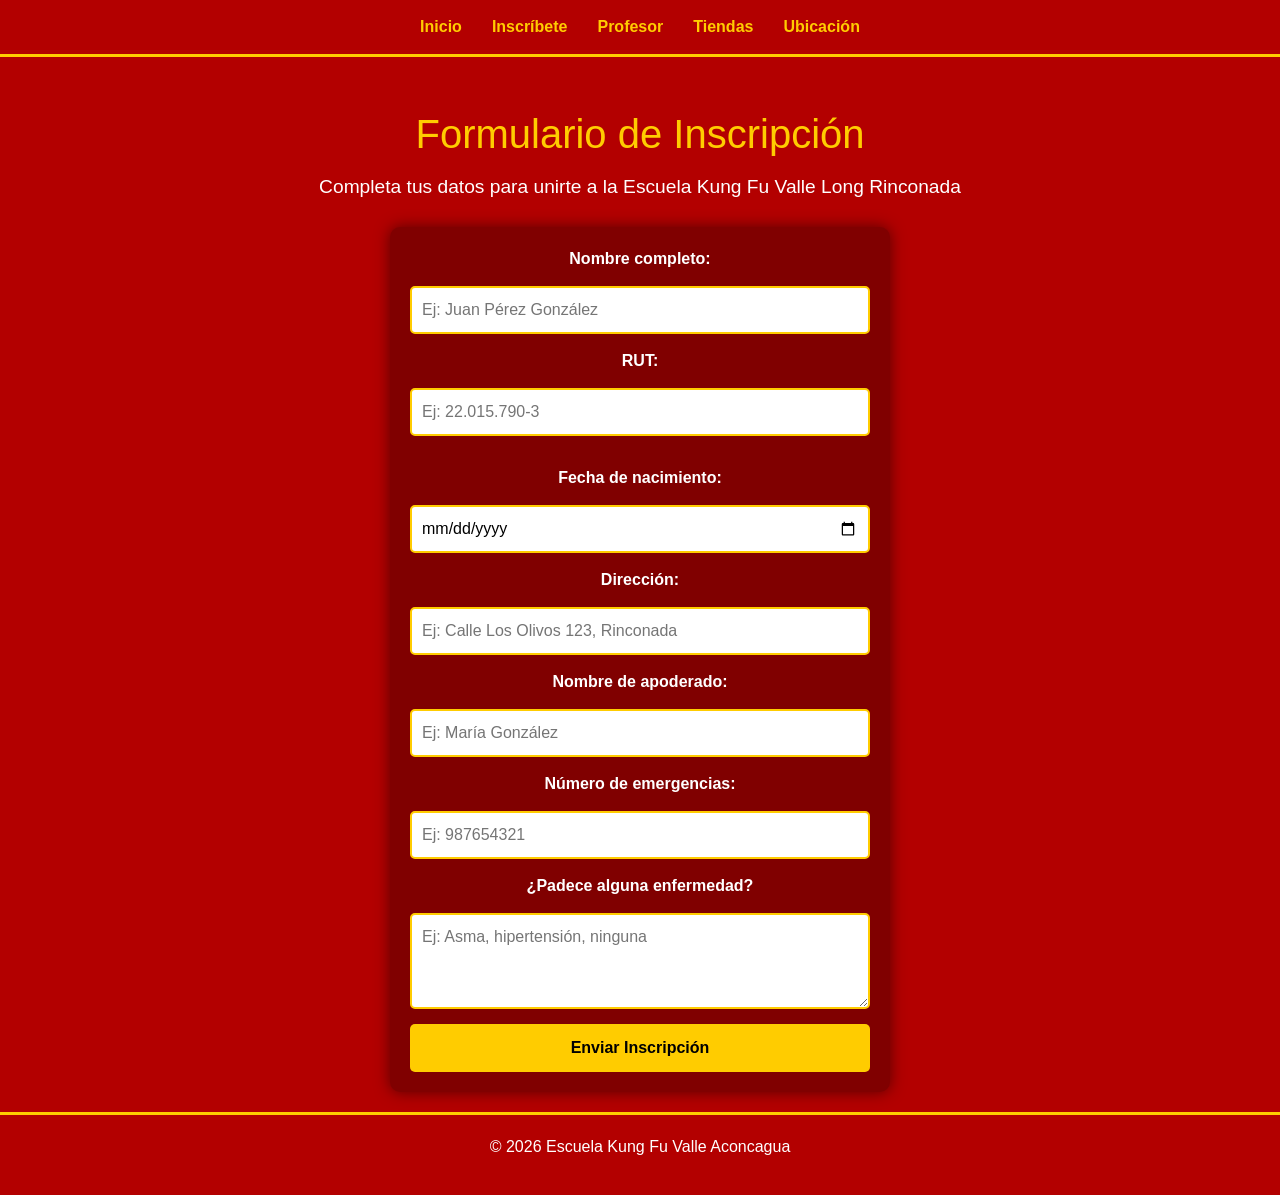
==== inscribete.html @ c2ee6ebe "primera parte" ====
<!DOCTYPE html>
<html lang="es">
<head>
  <meta charset="UTF-8">
  <meta name="viewport" content="width=device-width, initial-scale=1.0">
  <title>Formulario de Inscripción - Escuela Kung Fu Valle Aconcagua</title>
  <link href="https://cdn.jsdelivr.net/npm/bootstrap@5.3.3/dist/css/bootstrap.min.css" rel="stylesheet">
  <link rel="stylesheet" href="styles.css">
  <script src="script.js" defer></script>
</head>
<body>

  <!-- NAV (idéntico en todas las páginas) -->
  <nav>
    <ul>
      <li><a href="index.html">Inicio</a></li>
      <li><a href="inscribete.html">Inscríbete</a></li>
      <li><a href="profesor.html">Profesor</a></li>
      <li><a href="tienda.html">Tiendas</a></li>
      <li><a href="ubicacion.html">Ubicación</a></li>
    </ul>
  </nav>

  <!-- HEADER con formulario dentro -->
  <header class="hero">
    <div class="hero-content">
      <h1>Formulario de Inscripción</h1>
      <p class="lema">Completa tus datos para unirte a la Escuela Kung Fu Valle Long Rinconada</p>

      <form id="formInscripcion" action="#" method="post" class="form-inscripcion">

        <label for="nombre">Nombre completo:</label>
        <input type="text" id="nombre" name="nombre" 
               placeholder="Ej: Juan Pérez González" 
               pattern="[A-Za-zÁÉÍÓÚáéíóúÑñ\s]+" 
               title="Solo letras y espacios" 
               required>

        <label for="rut">RUT:</label>
        <input type="text" id="rut" name="rut" 
               placeholder="Ej: 22.015.790-3" 
               pattern="\d{1,2}\.\d{3}\.\d{3}-[0-9Kk]" 
               title="Formato: 22.015.790-3" 
               required>
               <small id="rut-error"></small>
              <div id="mensajeConfirmacion" class="alert alert-success mt-3" style="display:none;">
                Formulario enviado correctamente ✅
              </div>

        <label for="fecha">Fecha de nacimiento:</label>
        <input type="date" id="fecha" name="fecha" required>

        <label for="direccion">Dirección:</label>
        <input type="text" id="direccion" name="direccion" 
               placeholder="Ej: Calle Los Olivos 123, Rinconada" 
               required>

        <label for="apoderado">Nombre de apoderado:</label>
        <input type="text" id="apoderado" name="apoderado" 
               placeholder="Ej: María González" 
               pattern="[A-Za-zÁÉÍÓÚáéíóúÑñ\s]+">

        <label for="emergencia">Número de emergencias:</label>
        <input type="tel" id="emergencia" name="emergencia" 
               placeholder="Ej: 987654321" 
               pattern="[0-9]+" 
               title="Solo números" 
               required>

        <label for="enfermedad">¿Padece alguna enfermedad?</label>
        <textarea id="enfermedad" name="enfermedad" rows="3" 
                  placeholder="Ej: Asma, hipertensión, ninguna"></textarea>

        <button type="submit" class="btn btn-primary">Enviar Inscripción</button>
      </form>
      <div id="mensajeConfirmacion" class="alert alert-success mt-3" style="display:none;">
  Formulario enviado correctamente ✅
</div>
    </div>
  </header>

  <!-- FOOTER -->
  <footer>
    <p>&copy; 2026 Escuela Kung Fu Valle Aconcagua</p>
  </footer>

</body>
<script src="https://cdn.jsdelivr.net/npm/bootstrap@5.3.3/dist/js/bootstrap.bundle.min.js"></script>
</html>
---- styles.css ----
/* === BASE === */
html, body {
  height: 100%;
  margin: 0;
  display: flex;
  flex-direction: column;
  font-family: 'Segoe UI', Arial, sans-serif;
  background: #b30000;
  color: #fff;
}

/* NAV */
nav {
  background: #b30000;
  padding: 15px 20px;
  position: fixed;
  top: 0;
  width: 100%;
  z-index: 1000;
  border-bottom: 3px solid #ffcc00;
}

nav ul {
  list-style: none;
  display: flex;
  justify-content: center;
  gap: 30px;
  margin: 0;
  padding: 0;
}

nav li a {
  color: #ffcc00;
  text-decoration: none;
  font-weight: bold;
  transition: 0.3s;
}

nav li a:hover {
  color: #fff;
}

/* HERO */
.hero {
  flex: 1;
  display: flex;
  flex-direction: column;
  align-items: center;
  justify-content: flex-start;
  text-align: center;
  padding-top: 90px;
}

.hero h1 {
  font-size: 2.5em;
  color: #ffcc00;
  margin-top: 20px;
}

.hero p {
  font-size: 1.2em;
  color: #fff;
  margin: 15px 0 25px;
}

/* Logo */
.logo-img {
  width: 220px;
  margin-bottom: 25px;
  border: 5px solid #ffcc00;
  border-radius: 50%;
  box-shadow: 0 0 20px rgba(0,0,0,0.6);
  display: block;
  margin-left: auto;
  margin-right: auto;
}

/* Botón */
.btn {
  background: #ffcc00;
  color: #000;
  padding: 12px 25px;
  text-decoration: none;
  border-radius: 5px;
  font-weight: bold;
  transition: 0.3s;
}

.btn:hover {
  background: #fff;
  color: #b30000;
}

/* MAIN SECTIONS */
main {
  flex: 1;
}

main section {
  background: #800000;
  padding: 40px;
  margin: 40px auto;
  border-radius: 10px;
  max-width: 1000px;
  box-shadow: 0 0 15px rgba(0,0,0,0.5);
}

main h2 {
  color: #ffcc00;
  text-align: center;
  margin-bottom: 25px;
  font-size: 2em;
  border-bottom: 2px solid #ffcc00;
  padding-bottom: 10px;
}

main h3 {
  color: #ffcc00;
  margin-top: 20px;
  font-size: 1.4em;
}

main p {
  line-height: 1.6;
  margin-bottom: 20px;
}

main ul {
  list-style: disc;
  padding-left: 40px;
  margin-bottom: 20px;
}

main li {
  margin-bottom: 10px;
}

/* Imagen de historia */
.historia-img {
  display: block;
  max-width: 100%;
  height: auto;
  margin: 20px auto;
  border-radius: 10px;
  box-shadow: 0 0 15px rgba(0,0,0,0.5);
}

/* GALERÍA */
#galeria ul {
  display: flex;
  justify-content: center;
  gap: 20px;
  flex-wrap: wrap;
  list-style: none;
  padding: 0;
}

#galeria img {
  width: 250px;
  border-radius: 10px;
  border: 3px solid #ffcc00;
  box-shadow: 0 0 10px rgba(0,0,0,0.6);
  transition: transform 0.3s;
}

#galeria img:hover {
  transform: scale(1.05);
}

/* CARRUSEL */
#codigo-etico {
  background: #800000;
  padding: 40px;
  border-radius: 10px;
  max-width: 1000px;
  margin: 40px auto;
  box-shadow: 0 0 15px rgba(0,0,0,0.5);
}

#codigo-etico h2 {
  font-size: 2em;
  border-bottom: 2px solid #ffcc00;
  padding-bottom: 10px;
}

#codigo-etico p {
  line-height: 1.6;
  margin-bottom: 30px;
}

/* FORMULARIO INSCRIPCIÓN */
.form-inscripcion {
  background: #800000;
  padding: 20px;
  border-radius: 10px;
  max-width: 500px;
  margin: 20px auto;
  box-shadow: 0 0 15px rgba(0,0,0,0.5);
  display: flex;
  flex-direction: column;
  gap: 15px;
}

.form-inscripcion label {
  font-weight: bold;
  color: #fff;
}

.form-inscripcion input,
.form-inscripcion textarea {
  padding: 10px;
  border: 2px solid #ffcc00;
  border-radius: 5px;
  font-size: 1em;
}

.form-inscripcion button.btn {
  background: #ffcc00;
  color: #000;
  padding: 12px;
  border: none;
  border-radius: 5px;
  font-weight: bold;
  cursor: pointer;
  transition: 0.3s;
}

.form-inscripcion button.btn:hover {
  background: #fff;
  color: #b30000;
}

/* FOOTER */
footer {
  background: #b30000;
  color: #fff;
  text-align: center;
  padding: 20px;
  border-top: 3px solid #ffcc00;
}

/* ASIDE */
aside {
  position: fixed;
  right: 20px;
  top: 120px;
  width: 220px;
  background-color: #b30000;
  color: #ffcc00;
  padding: 15px;
  border-radius: 8px;
  box-shadow: 0 0 10px rgba(0,0,0,0.3);
}

aside h3 {
  margin-top: 0;
  font-size: 1.2em;
  text-align: center;
}

aside ul {
  list-style: none;
  padding: 0;
  margin: 0;
}

aside li {
  margin-bottom: 10px;
}

aside a {
  color: #ffcc00;
  text-decoration: none;
  font-weight: bold;
  transition: color 0.3s;
}

aside a:hover {
  color: #ffffff;
}

/* ================================
   MEDIA QUERIES
   ================================ */

/* TABLET (max 768px) */
@media (max-width: 768px) {

  /* Nav en columna */
  nav ul {
    flex-direction: column;
    gap: 10px;
    align-items: center;
  }

  /* Hero más compacto */
  .hero {
    padding-top: 140px;
  }

  .hero h1 {
    font-size: 1.8em;
  }

  .hero p {
    font-size: 1em;
  }

  /* Logo más pequeño */
  .logo-img {
    width: 150px;
  }

  /* Secciones con menos padding */
  main section {
    padding: 20px;
    margin: 20px 10px;
  }

  main h2 {
    font-size: 1.5em;
  }

  main h3 {
    font-size: 1.2em;
  }

  /* Galería en columna */
  #galeria img {
    width: 100%;
    max-width: 300px;
  }

  /* Carrusel */
  #codigo-etico {
    padding: 20px;
    margin: 20px 10px;
  }

  /* Formulario ocupa todo el ancho */
  .form-inscripcion {
    max-width: 100%;
    margin: 10px;
    padding: 15px;
  }

  /* Aside baja al flujo normal */
  aside {
    position: static;
    width: 100%;
    margin-top: 20px;
    text-align: center;
    box-sizing: border-box;
  }

  aside ul {
    display: flex;
    flex-wrap: wrap;
    justify-content: center;
    gap: 15px;
  }

  aside li {
    margin-bottom: 0;
  }
}

/* CELULAR (max 480px) */
@media (max-width: 480px) {

  /* Nav más compacto */
  nav {
    padding: 10px;
  }

  nav ul {
    gap: 8px;
  }

  nav li a {
    font-size: 0.9em;
  }

  /* Hero */
  .hero {
    padding-top: 160px;
    padding-left: 10px;
    padding-right: 10px;
  }

  .hero h1 {
    font-size: 1.4em;
  }

  /* Logo */
  .logo-img {
    width: 120px;
  }

  /* Secciones */
  main section {
    padding: 15px;
    margin: 15px 5px;
    border-radius: 5px;
  }

  main h2 {
    font-size: 1.3em;
  }

  main ul {
    padding-left: 20px;
  }

  /* Galería en columna completa */
  #galeria ul {
    flex-direction: column;
    align-items: center;
  }

  #galeria img {
    width: 100%;
  }

  /* Formulario */
  .form-inscripcion {
    padding: 10px;
    gap: 10px;
  }

  .form-inscripcion input,
  .form-inscripcion textarea {
    font-size: 0.95em;
  }

  /* Footer */
  footer {
    font-size: 0.85em;
    padding: 15px;
  }
}
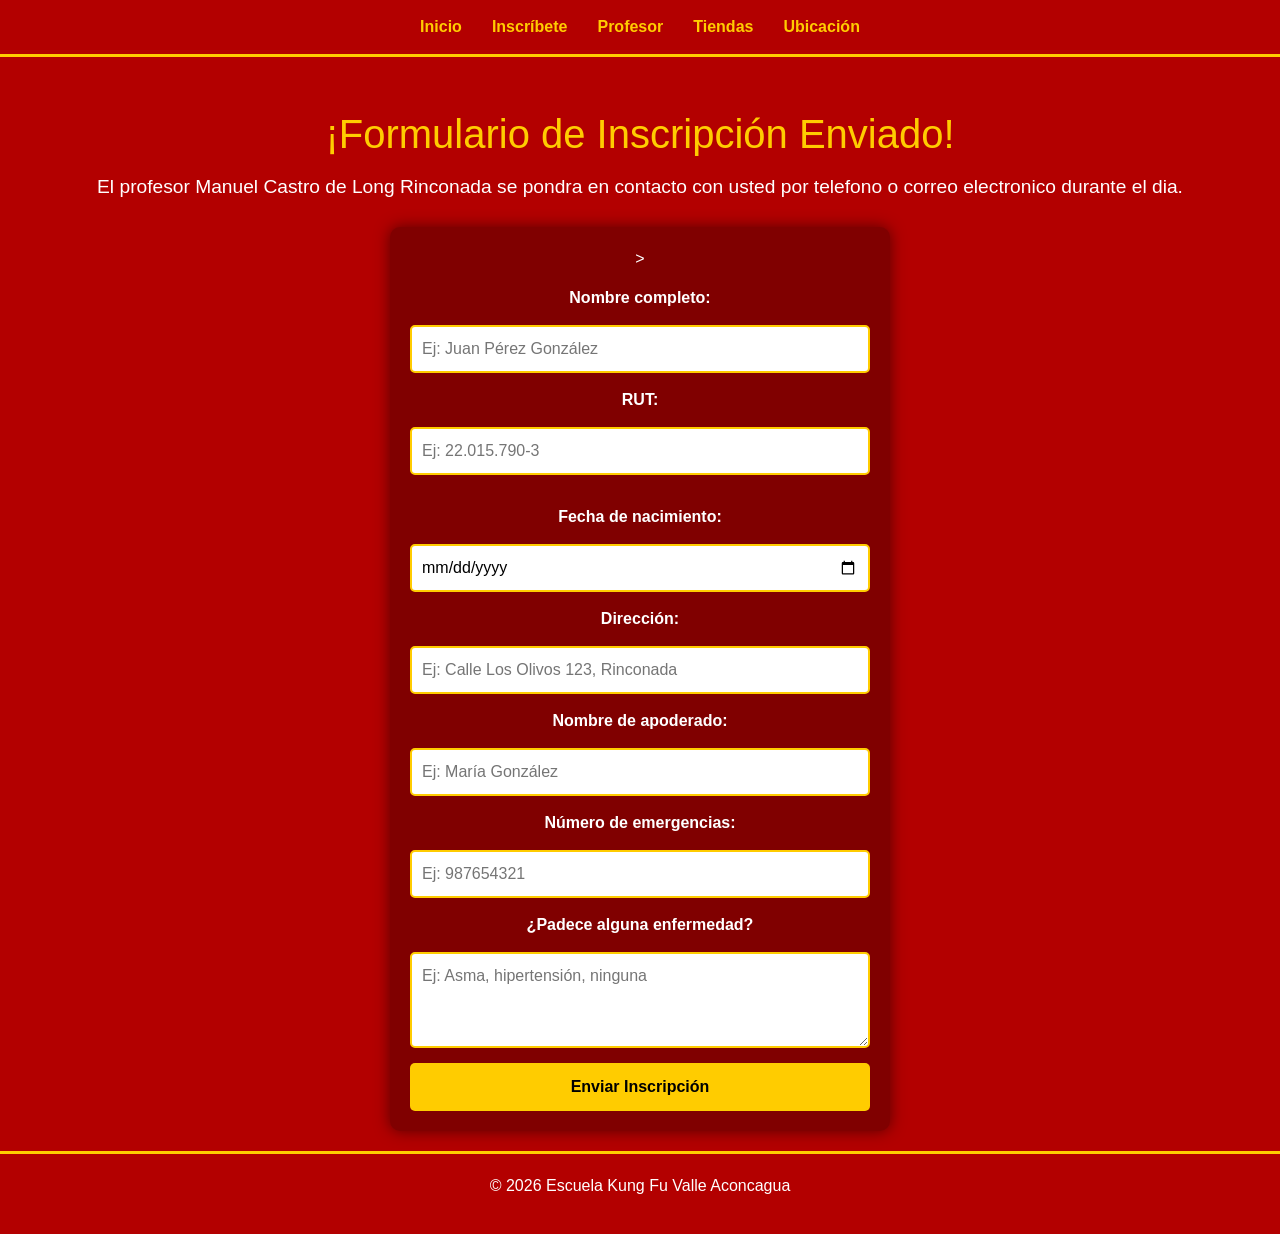
==== commit 0ed7ccd3: "version final" ====
--- a/inscribete.html
+++ b/inscribete.html
@@ -10,7 +10,7 @@
 </head>
 <body>
 
-  <!-- NAV (idéntico en todas las páginas) -->
+  <!-- NAV -->
   <nav>
     <ul>
       <li><a href="index.html">Inicio</a></li>
@@ -22,19 +22,19 @@
   </nav>
 
   <!-- HEADER con formulario dentro -->
-  <header class="hero">
+  <header class="hero"> <!--clase hero? html lo entiende no? o es un nombre q le doy yo?--> 
     <div class="hero-content">
-      <h1>Formulario de Inscripción</h1>
-      <p class="lema">Completa tus datos para unirte a la Escuela Kung Fu Valle Long Rinconada</p>
+      <h1>¡Formulario de Inscripción Enviado!</h1>
+      <p class="lema">El profesor Manuel Castro de Long Rinconada se pondra en contacto con usted por telefono o correo electronico durante el dia.</p>
 
-      <form id="formInscripcion" action="#" method="post" class="form-inscripcion">
+      <form id="formInscripcion" action="#" method="post" class="form-inscripcion"> <!--que signfica post? action ?-->>
 
         <label for="nombre">Nombre completo:</label>
         <input type="text" id="nombre" name="nombre" 
                placeholder="Ej: Juan Pérez González" 
-               pattern="[A-Za-zÁÉÍÓÚáéíóúÑñ\s]+" 
+               pattern="[A-Za-zÁÉÍÓÚáéíóúÑñ\s]+"  
                title="Solo letras y espacios" 
-               required>
+               required> <!--patern que hace aca? --> 
 
         <label for="rut">RUT:</label>
         <input type="text" id="rut" name="rut" 
@@ -63,9 +63,9 @@
         <label for="emergencia">Número de emergencias:</label>
         <input type="tel" id="emergencia" name="emergencia" 
                placeholder="Ej: 987654321" 
-               pattern="[0-9]+" 
+               pattern="[0-9]+"  
                title="Solo números" 
-               required>
+               required> <!--el pattern de aca al aclarar que es solo numeros automaticamente no permitara que hayan numeros al enviar?--> 
 
         <label for="enfermedad">¿Padece alguna enfermedad?</label>
         <textarea id="enfermedad" name="enfermedad" rows="3" 
@@ -74,7 +74,7 @@
         <button type="submit" class="btn btn-primary">Enviar Inscripción</button>
       </form>
       <div id="mensajeConfirmacion" class="alert alert-success mt-3" style="display:none;">
-  Formulario enviado correctamente ✅
+  Formulario enviado correctamente ✅ <!--pq muestran 2 vece.--> 
 </div>
     </div>
   </header>
@@ -87,3 +87,5 @@
 </body>
 <script src="https://cdn.jsdelivr.net/npm/bootstrap@5.3.3/dist/js/bootstrap.bundle.min.js"></script>
 </html>
+
+<!--NO ENTENDI, EL DIV ES CONTENEDOR PERO SECTION TAMBIEN PO.-->
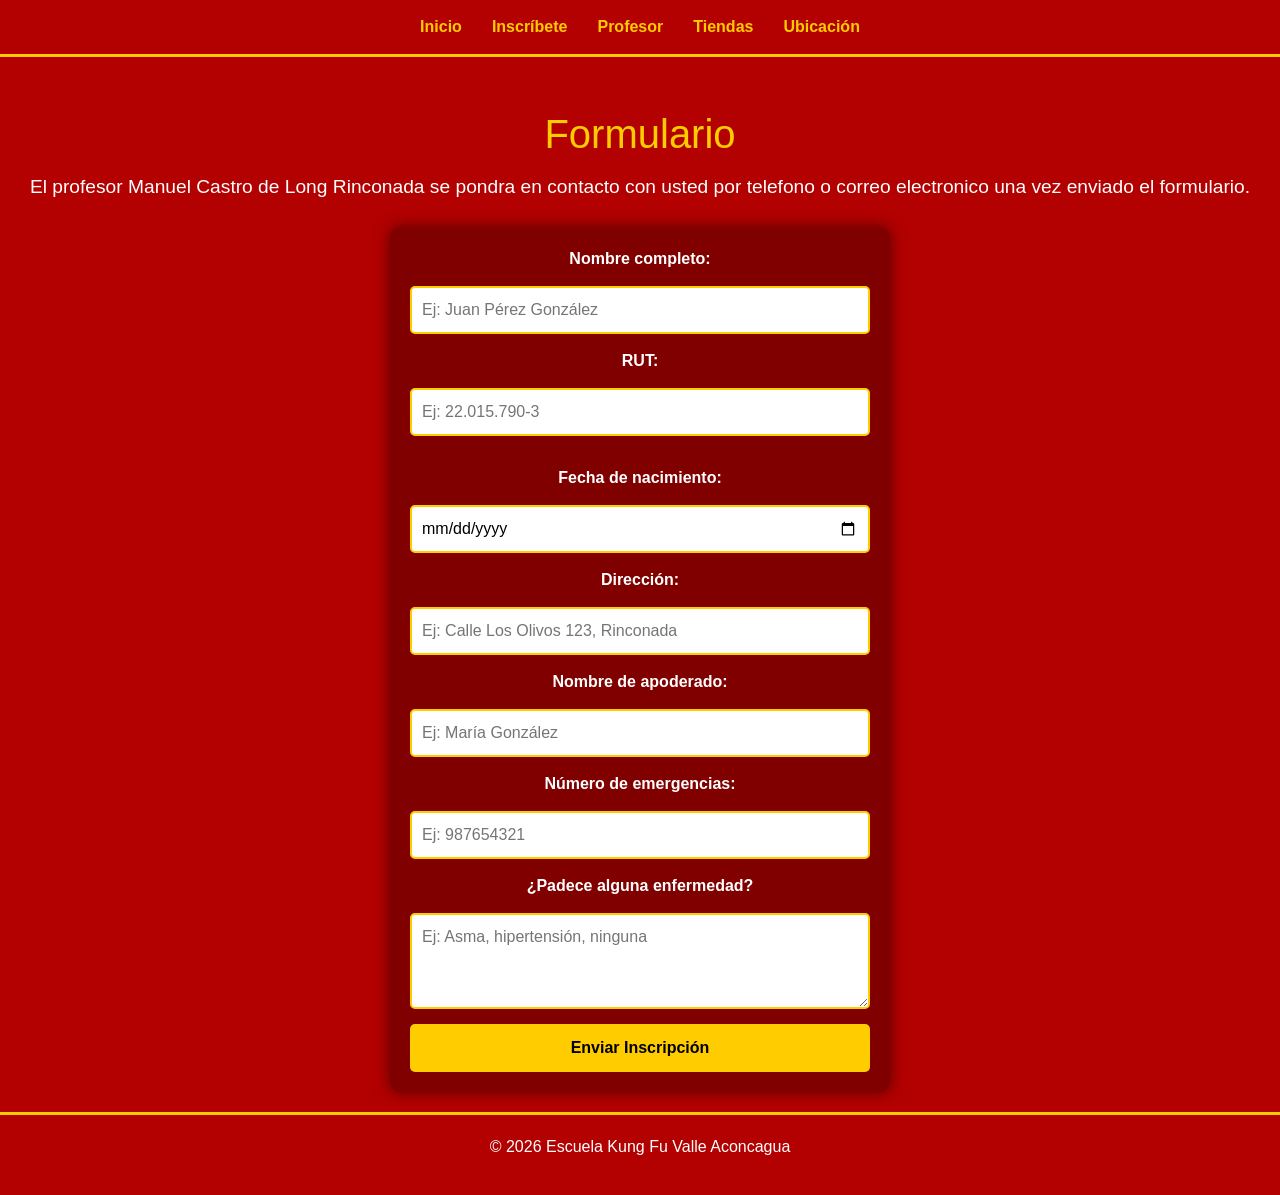
==== commit 931249c0: "version final" ====
--- a/inscribete.html
+++ b/inscribete.html
@@ -22,19 +22,19 @@
   </nav>
 
   <!-- HEADER con formulario dentro -->
-  <header class="hero"> <!--clase hero? html lo entiende no? o es un nombre q le doy yo?--> 
+  <header class="hero">
     <div class="hero-content">
-      <h1>¡Formulario de Inscripción Enviado!</h1>
-      <p class="lema">El profesor Manuel Castro de Long Rinconada se pondra en contacto con usted por telefono o correo electronico durante el dia.</p>
+      <h1>Formulario</h1>
+      <p class="lema">El profesor Manuel Castro de Long Rinconada se pondra en contacto con usted por telefono o correo electronico una vez enviado el formulario.</p>
 
-      <form id="formInscripcion" action="#" method="post" class="form-inscripcion"> <!--que signfica post? action ?-->>
+      <form id="formInscripcion" action="#" method="post" class="form-inscripcion"> 
 
         <label for="nombre">Nombre completo:</label>
         <input type="text" id="nombre" name="nombre" 
                placeholder="Ej: Juan Pérez González" 
                pattern="[A-Za-zÁÉÍÓÚáéíóúÑñ\s]+"  
                title="Solo letras y espacios" 
-               required> <!--patern que hace aca? --> 
+               required> 
 
         <label for="rut">RUT:</label>
         <input type="text" id="rut" name="rut" 
@@ -65,7 +65,7 @@
                placeholder="Ej: 987654321" 
                pattern="[0-9]+"  
                title="Solo números" 
-               required> <!--el pattern de aca al aclarar que es solo numeros automaticamente no permitara que hayan numeros al enviar?--> 
+               required> 
 
         <label for="enfermedad">¿Padece alguna enfermedad?</label>
         <textarea id="enfermedad" name="enfermedad" rows="3" 
@@ -74,8 +74,7 @@
         <button type="submit" class="btn btn-primary">Enviar Inscripción</button>
       </form>
       <div id="mensajeConfirmacion" class="alert alert-success mt-3" style="display:none;">
-  Formulario enviado correctamente ✅ <!--pq muestran 2 vece.--> 
-</div>
+  Formulario enviado correctamente ✅ 
     </div>
   </header>
 
@@ -88,4 +87,4 @@
 <script src="https://cdn.jsdelivr.net/npm/bootstrap@5.3.3/dist/js/bootstrap.bundle.min.js"></script>
 </html>
 
-<!--NO ENTENDI, EL DIV ES CONTENEDOR PERO SECTION TAMBIEN PO.-->
+
--- a/styles.css
+++ b/styles.css
@@ -438,4 +438,24 @@
     font-size: 0.85em;
     padding: 15px;
   }
+}
+
+#galeria {
+  columns: 2;
+  gap: 15px;
+  list-style: none;
+  padding: 0;
+}
+
+#galeria li {
+  break-inside: avoid;
+  margin-bottom: 15px;
+}
+
+#galeria img {
+  width: 100%;
+  height: auto;
+  border-radius: 10px;
+  border: 3px solid #ffcc00;
+  box-shadow: 0 0 10px rgba(0,0,0,0.6);
 }
